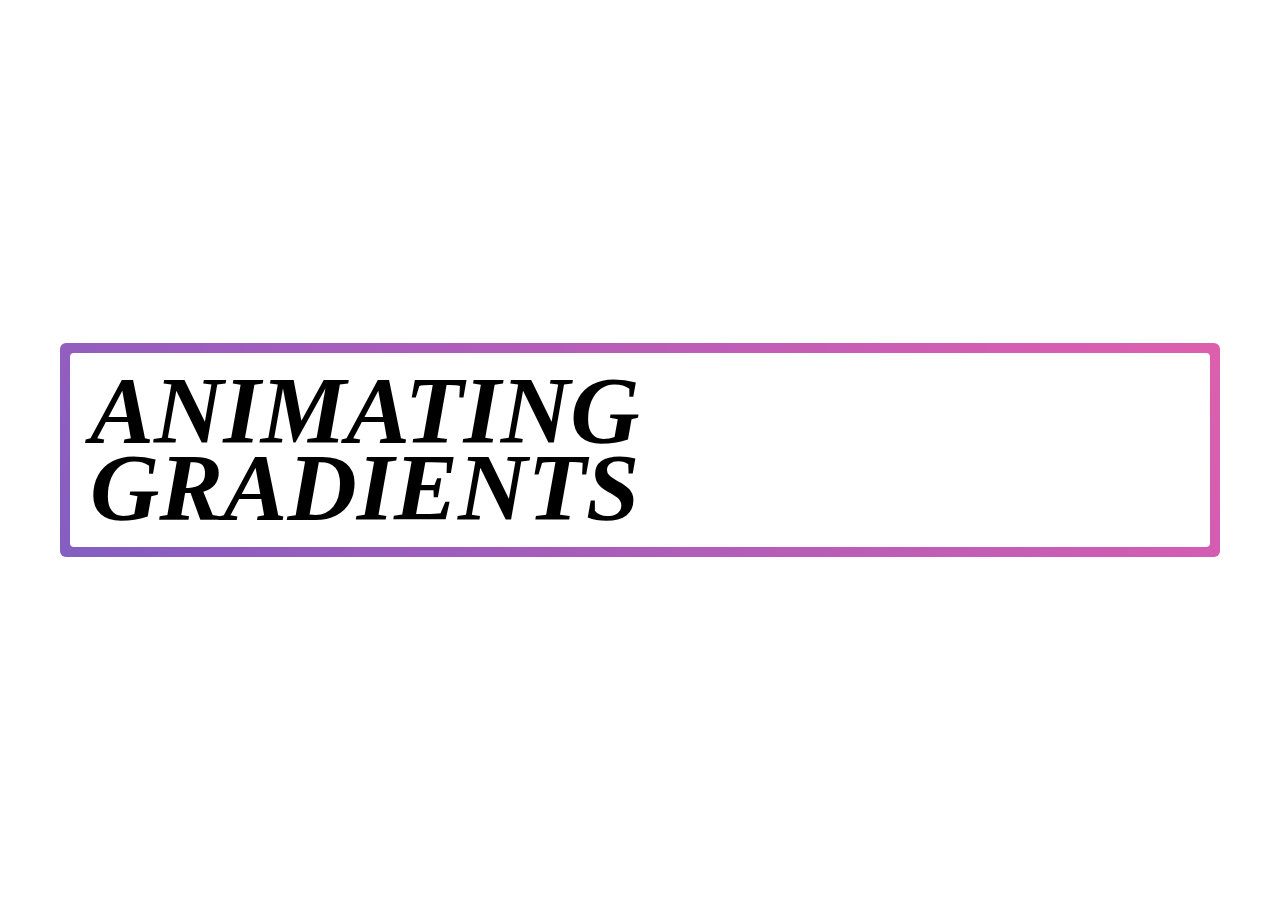
==== index.html @ d3b61f85 "first commit" ====
<!DOCTYPE html>
<html lang="en">
  <head>
    <meta charset="UTF-8" />
    <meta name="viewport" content="width=device-width, initial-scale=1.0" />
    <link rel="stylesheet" href="style.css" />
    <title>Practice CSS</title>
  </head>
  <body>
    <main>
      <section>
        <h1>Animating Gradients</h1>
        <!-- <button>Hover Me!</button> -->
      </section>
    </main>
  </body>
</html>
---- style.css ----
:root {
  --primary-bg: rgb(197, 197, 197);
  --secondary-bg: white;
  --primary-color: black;
  --gradient: linear-gradient(
    45deg,
    #845ec2,
    #d65db1,
    #ff6f91,
    #ff9671,
    #ffc75f,
    #f9f871
  );
}

* {
  margin: 0;
  padding: 0;
}
body {
  /* background-color: var(--primary-bg); */
  color: var(--primary-color);
  height: 100svh;
  display: flex;
  justify-content: center;
  align-items: center;
}

@keyframes bg-animation {
  0% {
    background-position: left;
  }
  100% {
    background-position: right;
  }
}

main {
  background: var(--gradient);
  background-size: 500%;
  animation: bg-animation 5s infinite alternate;
  padding: 3rem;
  border-radius: 6px;
  margin: 60px;
  padding: 10px;
}

main section {
  background-color: white;
  padding: 20px;
  border-radius: 4px;
}

main h1 {
  font-size: 6rem;
  text-transform: uppercase;
  font-weight: 900;
  font-style: italic;
  line-height: 0.8;
  /* background: var(--gradient);
  background-clip: text;
  color: transparent;
  background-size: 300%;
  animation: bg-animation 3s infinite alternate; */
}

main button {
  border: none;
  color: black;
  padding: 10px 20px;
  background: var(--gradient);
  background-size: 300%;
  background-position: right;
  cursor: pointer;
  transition: background-position 500ms;
}

main button:hover,
main button:focus {
  background-position: left;
}
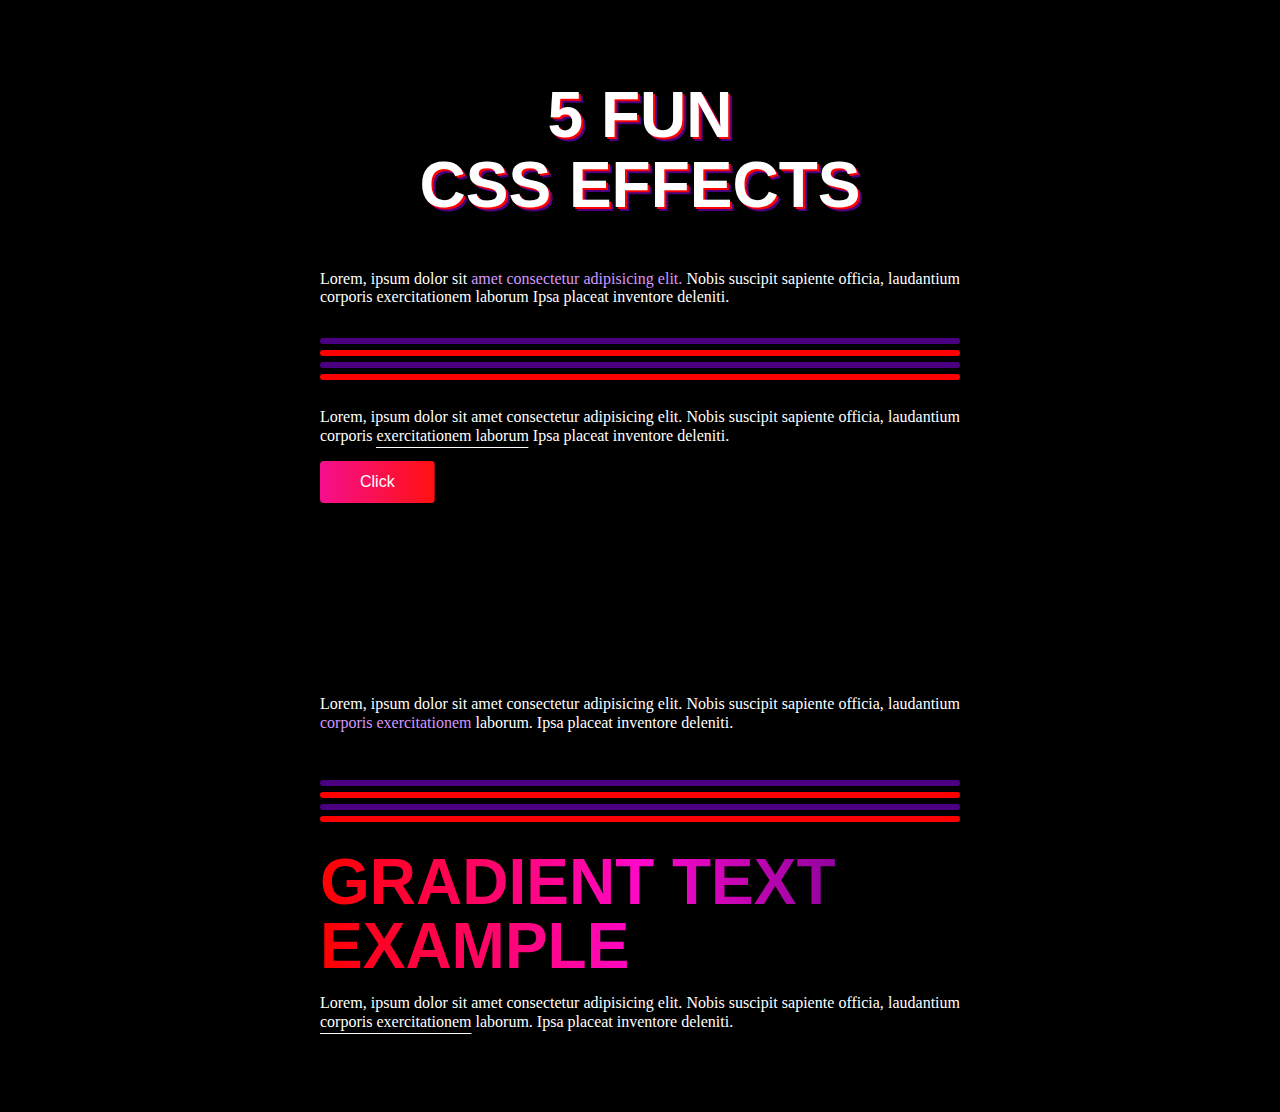
==== commit 2be5ab38: "'Updated'" ====
--- a/index.html
+++ b/index.html
@@ -9,9 +9,55 @@
   <body>
     <main>
       <section>
-        <h1>Animating Gradients</h1>
-        <!-- <button>Hover Me!</button> -->
+        <h1 class="page-title">
+          5 FUN <br />
+          CSS EFFECTS
+        </h1>
+        <p class="page-desc">
+          Lorem, ipsum dolor sit
+          <a href="#" class="fancy-link-1"
+            >amet consectetur adipisicing elit.</a
+          >
+          Nobis suscipit sapiente officia, laudantium corporis exercitationem
+          laborum Ipsa placeat inventore deleniti.
+        </p>
+        <hr />
+        <p class="page-desc">
+          Lorem, ipsum dolor sit amet consectetur adipisicing elit. Nobis
+          suscipit sapiente officia, laudantium corporis
+          <a href="#" class="fancy-link-2"> exercitationem laborum</a> Ipsa
+          placeat inventore deleniti.
+        </p>
       </section>
+      <section>
+        <button>Click</button>
+      </section>
+      <section class="section-image-text">
+        <h1 class="image-text">
+          IMAGE TEXT <br />
+          EXAMPLE
+        </h1>
+        <p class="page-desc">
+          Lorem, ipsum dolor sit amet consectetur adipisicing elit. Nobis
+          suscipit sapiente officia, laudantium
+          <a href="#" class="fancy-link-1">corporis exercitationem</a> laborum.
+          Ipsa placeat inventore deleniti.
+        </p>
+      </section>
+      <hr />
+      <section>
+        <h1 class="gradient-text">
+          GRADIENT TEXT <br />
+          EXAMPLE
+        </h1>
+        <p class="page-desc">
+          Lorem, ipsum dolor sit amet consectetur adipisicing elit. Nobis
+          suscipit sapiente officia, laudantium
+          <a href="#" class="fancy-link-2">corporis exercitationem</a> laborum.
+          Ipsa placeat inventore deleniti.
+        </p>
+      </section>
+      <div class="dividor"></div>
     </main>
   </body>
 </html>
--- a/style.css
+++ b/style.css
@@ -1,81 +1,154 @@
 :root {
-  --primary-bg: rgb(197, 197, 197);
-  --secondary-bg: white;
-  --primary-color: black;
+  --primary-color: red;
+  --primary-bg: black;
+  --primary-text: white;
   --gradient: linear-gradient(
-    45deg,
-    #845ec2,
-    #d65db1,
-    #ff6f91,
-    #ff9671,
-    #ffc75f,
-    #f9f871
+    90deg,
+    rgb(10, 88, 255),
+    rgb(241, 14, 204),
+    rgb(230, 255, 7)
   );
 }
 
 * {
   margin: 0;
   padding: 0;
-}
-body {
-  /* background-color: var(--primary-bg); */
-  color: var(--primary-color);
-  height: 100svh;
-  display: flex;
-  justify-content: center;
-  align-items: center;
+  box-sizing: border-box;
 }
 
-@keyframes bg-animation {
-  0% {
-    background-position: left;
-  }
-  100% {
-    background-position: right;
-  }
+html {
+  font-family: "Open Sans";
 }
 
-main {
-  background: var(--gradient);
-  background-size: 500%;
-  animation: bg-animation 5s infinite alternate;
-  padding: 3rem;
-  border-radius: 6px;
-  margin: 60px;
-  padding: 10px;
+body {
+  background-color: var(--primary-bg);
+  color: var(--primary-text);
 }
 
-main section {
-  background-color: white;
-  padding: 20px;
-  border-radius: 4px;
+body main {
+  width: 50%;
+  margin-inline: auto;
+  padding-block: 5rem;
 }
 
-main h1 {
-  font-size: 6rem;
+body main section h1.page-title {
+  font-family: Arial, Helvetica, sans-serif;
+  font-size: 4rem;
+  font-weight: 900;
+  margin-bottom: 3rem;
   text-transform: uppercase;
-  font-weight: 900;
-  font-style: italic;
-  line-height: 0.8;
-  /* background: var(--gradient);
+  text-align: center;
+  line-height: 1.1;
+  text-shadow: 2px 2px 0 var(--primary-color), 4px 4px 0 indigo;
+}
+
+body main section p.page-desc {
+  text-align: justify;
+  color: var(--primary-text);
+}
+
+hr {
+  --size: 6px;
+  margin: 2rem 0 4rem;
+  border: 0;
+  height: var(--size);
+  border-radius: 100vw;
+  background-color: indigo;
+  box-shadow: 0 calc(var(--size) * 2) 0 var(--primary-color),
+    0 calc(var(--size) * 4) 0 indigo, 0 calc(var(--size) * 6) 0 red;
+}
+
+body main section p a.fancy-link-1 {
+  color: rgb(212, 152, 255);
+  text-decoration: none;
+  line-height: 1.2;
+  background-image: linear-gradient(
+    90deg,
+    rgb(10, 88, 255),
+    rgb(241, 14, 204),
+    rgb(230, 255, 7)
+  );
+  background-size: 0% 2px;
+  background-repeat: no-repeat;
+  background-position: left 1.5em;
+  padding-block: 0.25em;
+  transition: color 300ms, background-size 500ms ease;
+}
+
+body main section p a.fancy-link-1:hover,
+a.fancy-link-1:focus {
+  color: rgb(174, 60, 255);
+  background-size: 100% 2px;
+}
+
+/* Button Effect */
+
+button {
+  margin-top: 1rem;
+  color: white;
+  border: 0;
+  padding: 12px 40px;
+  font-size: 1rem;
+  border-radius: 4px;
+  cursor: pointer;
+  background: linear-gradient(
+    90deg,
+    rgb(10, 88, 255),
+    rgb(241, 14, 204),
+    rgb(255, 17, 17)
+  );
+  background-size: 300%;
+  background-position: right;
+  transition: background-position 1s ease;
+}
+
+button:hover {
+  background-position: left;
+}
+
+.section-image-text {
+  margin-block: 3rem;
+}
+
+.image-text,
+.gradient-text {
+  font-family: Arial, Helvetica, sans-serif;
+  font-size: 4rem;
+  font-weight: bolder;
+  line-height: 1;
+  margin-bottom: 1rem;
+}
+
+.image-text {
+  background: url("https://images.unsplash.com/photo-1701990003443-2c552816e468?crop=entropy&cs=tinysrgb&fit=max&fm=jpg&ixid=M3wzMjM4NDZ8MHwxfHJhbmRvbXx8fHx8fHx8fDE3MDM3NzUyNzJ8&ixlib=rb-4.0.3&q=80&w=800");
   background-clip: text;
   color: transparent;
-  background-size: 300%;
-  animation: bg-animation 3s infinite alternate; */
+}
+.gradient-text {
+  background: linear-gradient(90deg, red, rgb(255, 8, 201), indigo);
+  background-clip: text;
+  color: transparent;
 }
 
-main button {
-  border: none;
-  color: black;
-  padding: 10px 20px;
-  background: var(--gradient);
-  background-size: 300%;
-  background-position: right;
-  cursor: pointer;
-  transition: background-position 500ms;
+body main section p a.fancy-link-2 {
+  color: white;
+  text-decoration: none;
+  line-height: 1.2;
+  background-image: linear-gradient(
+    90deg,
+    rgb(10, 88, 255),
+    rgb(241, 14, 204) 50%,
+    currentColor 50%
+  );
+  background-size: 200% 2px;
+  background-repeat: no-repeat;
+  background-position: right 1.5em;
+  padding-block: 0.25em;
+  transition: color 300ms, background-position 500ms ease;
 }
 
-main button:hover,
-main button:focus {
-  background-position: left;
+body main section p a.fancy-link-2:hover,
+a.fancy-link-2:focus {
+  color: rgb(212, 152, 255);
+  background-position: left 1.5em;
 }
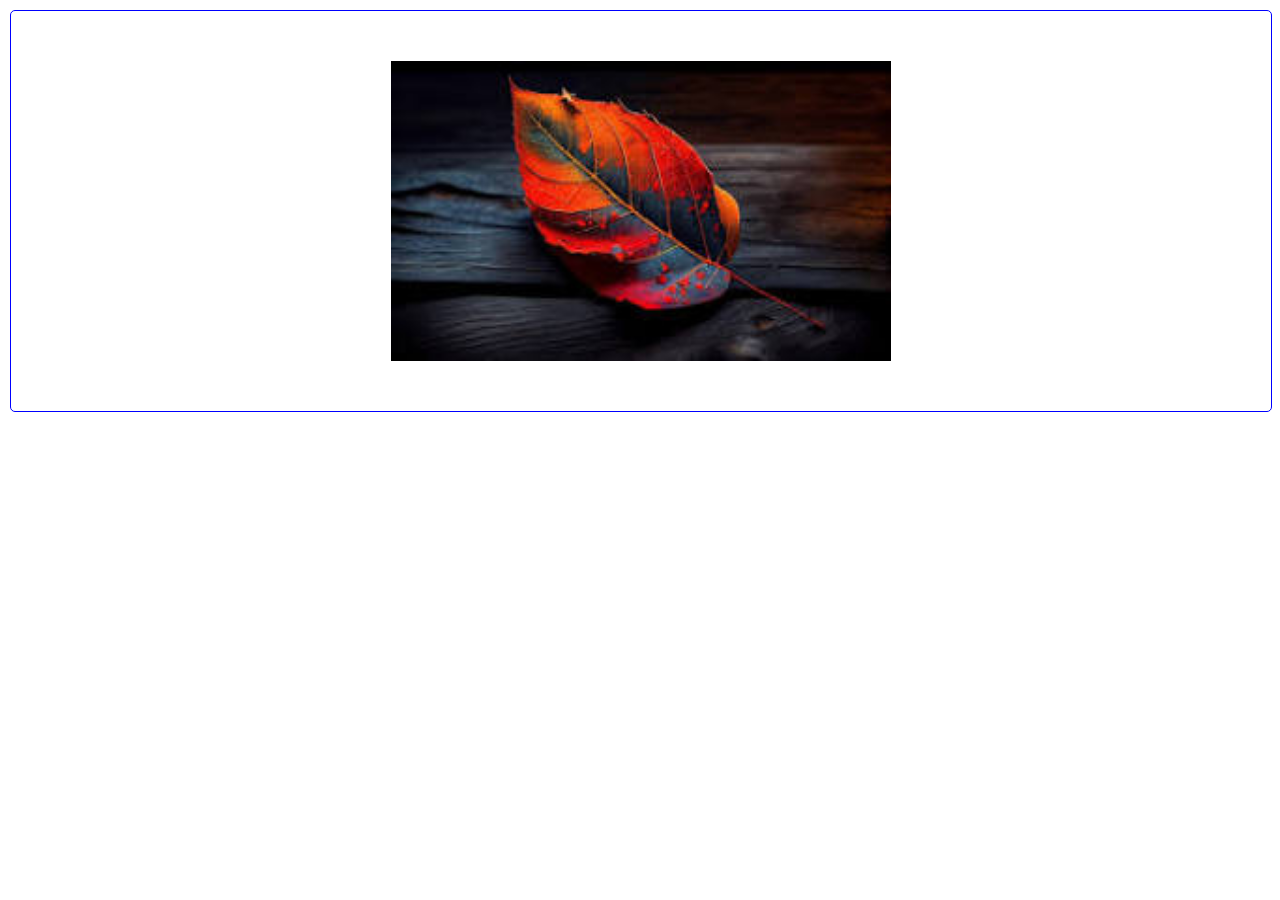
==== commit 0b9cc4aa: "'Updated'" ====
--- a/index.html
+++ b/index.html
@@ -3,61 +3,12 @@
   <head>
     <meta charset="UTF-8" />
     <meta name="viewport" content="width=device-width, initial-scale=1.0" />
+    <title>Document</title>
     <link rel="stylesheet" href="style.css" />
-    <title>Practice CSS</title>
   </head>
   <body>
     <main>
-      <section>
-        <h1 class="page-title">
-          5 FUN <br />
-          CSS EFFECTS
-        </h1>
-        <p class="page-desc">
-          Lorem, ipsum dolor sit
-          <a href="#" class="fancy-link-1"
-            >amet consectetur adipisicing elit.</a
-          >
-          Nobis suscipit sapiente officia, laudantium corporis exercitationem
-          laborum Ipsa placeat inventore deleniti.
-        </p>
-        <hr />
-        <p class="page-desc">
-          Lorem, ipsum dolor sit amet consectetur adipisicing elit. Nobis
-          suscipit sapiente officia, laudantium corporis
-          <a href="#" class="fancy-link-2"> exercitationem laborum</a> Ipsa
-          placeat inventore deleniti.
-        </p>
-      </section>
-      <section>
-        <button>Click</button>
-      </section>
-      <section class="section-image-text">
-        <h1 class="image-text">
-          IMAGE TEXT <br />
-          EXAMPLE
-        </h1>
-        <p class="page-desc">
-          Lorem, ipsum dolor sit amet consectetur adipisicing elit. Nobis
-          suscipit sapiente officia, laudantium
-          <a href="#" class="fancy-link-1">corporis exercitationem</a> laborum.
-          Ipsa placeat inventore deleniti.
-        </p>
-      </section>
-      <hr />
-      <section>
-        <h1 class="gradient-text">
-          GRADIENT TEXT <br />
-          EXAMPLE
-        </h1>
-        <p class="page-desc">
-          Lorem, ipsum dolor sit amet consectetur adipisicing elit. Nobis
-          suscipit sapiente officia, laudantium
-          <a href="#" class="fancy-link-2">corporis exercitationem</a> laborum.
-          Ipsa placeat inventore deleniti.
-        </p>
-      </section>
-      <div class="dividor"></div>
+      <section class="container container-1"></section>
     </main>
   </body>
 </html>
--- a/style.css
+++ b/style.css
@@ -1,154 +1,25 @@
-:root {
-  --primary-color: red;
-  --primary-bg: black;
-  --primary-text: white;
-  --gradient: linear-gradient(
-    90deg,
-    rgb(10, 88, 255),
-    rgb(241, 14, 204),
-    rgb(230, 255, 7)
-  );
+body {
+  padding: 0;
+  margin: 0;
 }
 
-* {
-  margin: 0;
-  padding: 0;
-  box-sizing: border-box;
+main {
+  display: flex;
+  flex-direction: column;
+  gap: 20px;
+  padding: 10px;
 }
 
-html {
-  font-family: "Open Sans";
+.container {
+  height: 400px;
+  width: 100%;
 }
 
-body {
-  background-color: var(--primary-bg);
-  color: var(--primary-text);
+.container-1 {
+  border: 1px solid blue;
+  border-radius: 5px;
+  background-image: url("./assets/image-1.jpg");
+  background-repeat: no-repeat;
+  background-position: center;
+  background-size: 500px 300px;
 }
-
-body main {
-  width: 50%;
-  margin-inline: auto;
-  padding-block: 5rem;
-}
-
-body main section h1.page-title {
-  font-family: Arial, Helvetica, sans-serif;
-  font-size: 4rem;
-  font-weight: 900;
-  margin-bottom: 3rem;
-  text-transform: uppercase;
-  text-align: center;
-  line-height: 1.1;
-  text-shadow: 2px 2px 0 var(--primary-color), 4px 4px 0 indigo;
-}
-
-body main section p.page-desc {
-  text-align: justify;
-  color: var(--primary-text);
-}
-
-hr {
-  --size: 6px;
-  margin: 2rem 0 4rem;
-  border: 0;
-  height: var(--size);
-  border-radius: 100vw;
-  background-color: indigo;
-  box-shadow: 0 calc(var(--size) * 2) 0 var(--primary-color),
-    0 calc(var(--size) * 4) 0 indigo, 0 calc(var(--size) * 6) 0 red;
-}
-
-body main section p a.fancy-link-1 {
-  color: rgb(212, 152, 255);
-  text-decoration: none;
-  line-height: 1.2;
-  background-image: linear-gradient(
-    90deg,
-    rgb(10, 88, 255),
-    rgb(241, 14, 204),
-    rgb(230, 255, 7)
-  );
-  background-size: 0% 2px;
-  background-repeat: no-repeat;
-  background-position: left 1.5em;
-  padding-block: 0.25em;
-  transition: color 300ms, background-size 500ms ease;
-}
-
-body main section p a.fancy-link-1:hover,
-a.fancy-link-1:focus {
-  color: rgb(174, 60, 255);
-  background-size: 100% 2px;
-}
-
-/* Button Effect */
-
-button {
-  margin-top: 1rem;
-  color: white;
-  border: 0;
-  padding: 12px 40px;
-  font-size: 1rem;
-  border-radius: 4px;
-  cursor: pointer;
-  background: linear-gradient(
-    90deg,
-    rgb(10, 88, 255),
-    rgb(241, 14, 204),
-    rgb(255, 17, 17)
-  );
-  background-size: 300%;
-  background-position: right;
-  transition: background-position 1s ease;
-}
-
-button:hover {
-  background-position: left;
-}
-
-.section-image-text {
-  margin-block: 3rem;
-}
-
-.image-text,
-.gradient-text {
-  font-family: Arial, Helvetica, sans-serif;
-  font-size: 4rem;
-  font-weight: bolder;
-  line-height: 1;
-  margin-bottom: 1rem;
-}
-
-.image-text {
-  background: url("https://images.unsplash.com/photo-1701990003443-2c552816e468?crop=entropy&cs=tinysrgb&fit=max&fm=jpg&ixid=M3wzMjM4NDZ8MHwxfHJhbmRvbXx8fHx8fHx8fDE3MDM3NzUyNzJ8&ixlib=rb-4.0.3&q=80&w=800");
-  background-clip: text;
-  color: transparent;
-}
-.gradient-text {
-  background: linear-gradient(90deg, red, rgb(255, 8, 201), indigo);
-  background-clip: text;
-  color: transparent;
-}
-
-body main section p a.fancy-link-2 {
-  color: white;
-  text-decoration: none;
-  line-height: 1.2;
-  background-image: linear-gradient(
-    90deg,
-    rgb(10, 88, 255),
-    rgb(241, 14, 204) 50%,
-    currentColor 50%
-  );
-  background-size: 200% 2px;
-  background-repeat: no-repeat;
-  background-position: right 1.5em;
-  padding-block: 0.25em;
-  transition: color 300ms, background-position 500ms ease;
-}
-
-body main section p a.fancy-link-2:hover,
-a.fancy-link-2:focus {
-  color: rgb(212, 152, 255);
-  background-position: left 1.5em;
-}
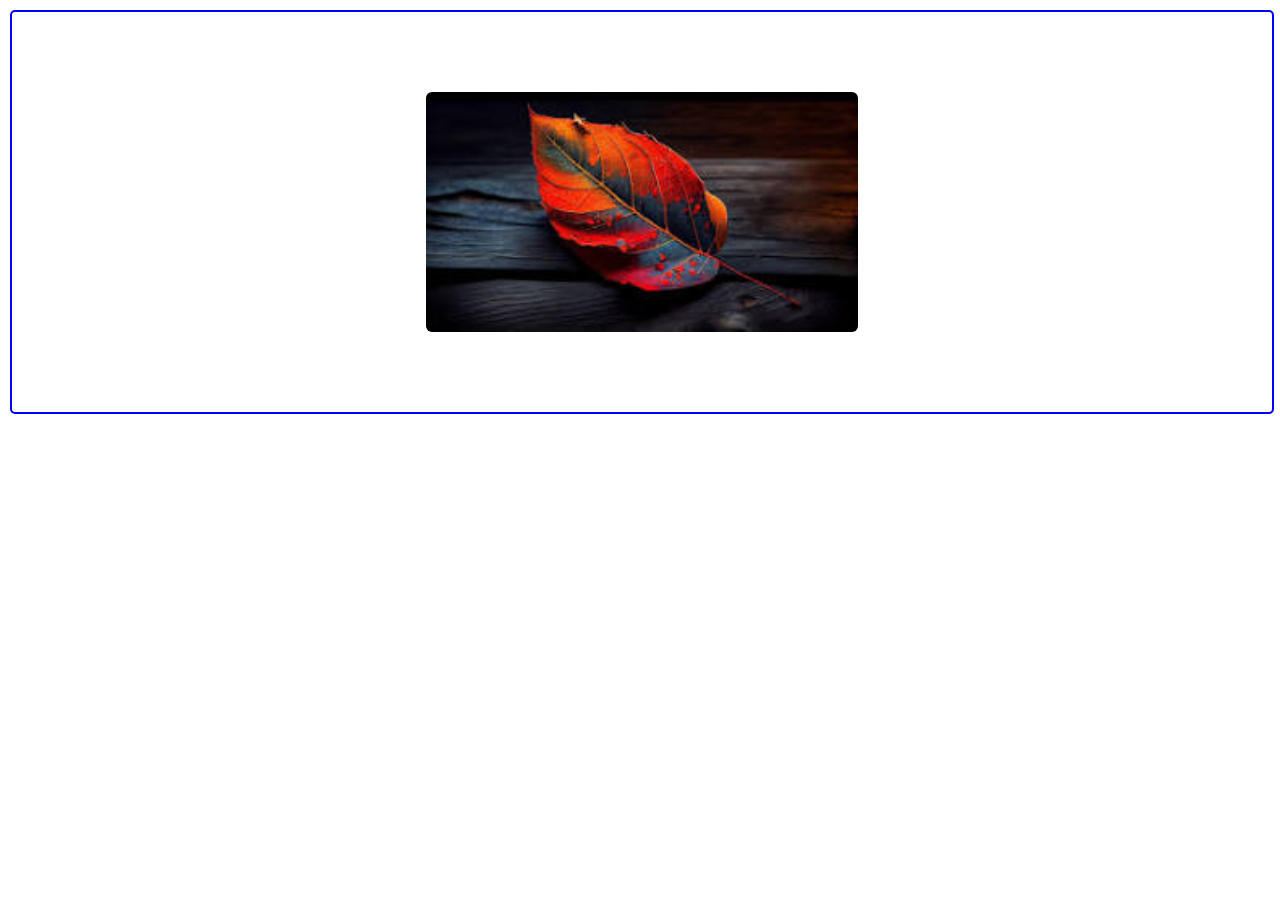
==== commit 8983aaf5: "Image animation" ====
--- a/index.html
+++ b/index.html
@@ -8,7 +8,9 @@
   </head>
   <body>
     <main>
-      <section class="container container-1"></section>
+      <section class="container">
+        <img src="./assets/image-1.jpg" alt="" class="image" />
+      </section>
     </main>
   </body>
 </html>
--- a/style.css
+++ b/style.css
@@ -13,13 +13,26 @@
 .container {
   height: 400px;
   width: 100%;
+  border: 2px solid blue;
+  border-radius: 5px;
+  display: flex;
+  justify-content: center;
+  align-items: center;
+  perspective: 500px;
 }
 
-.container-1 {
-  border: 1px solid blue;
-  border-radius: 5px;
-  background-image: url("./assets/image-1.jpg");
-  background-repeat: no-repeat;
-  background-position: center;
-  background-size: 500px 300px;
+.image {
+  object-fit: cover;
+  height: 60%;
+  border-radius: 6px;
+  animation: imageAnimation 8s infinite alternate;
 }
+
+@keyframes imageAnimation {
+  0% {
+    transform: rotateY(30deg) rotateX(10deg);
+  }
+  100% {
+    transform: rotateY(-30deg) rotateX(-10deg);
+  }
+}
